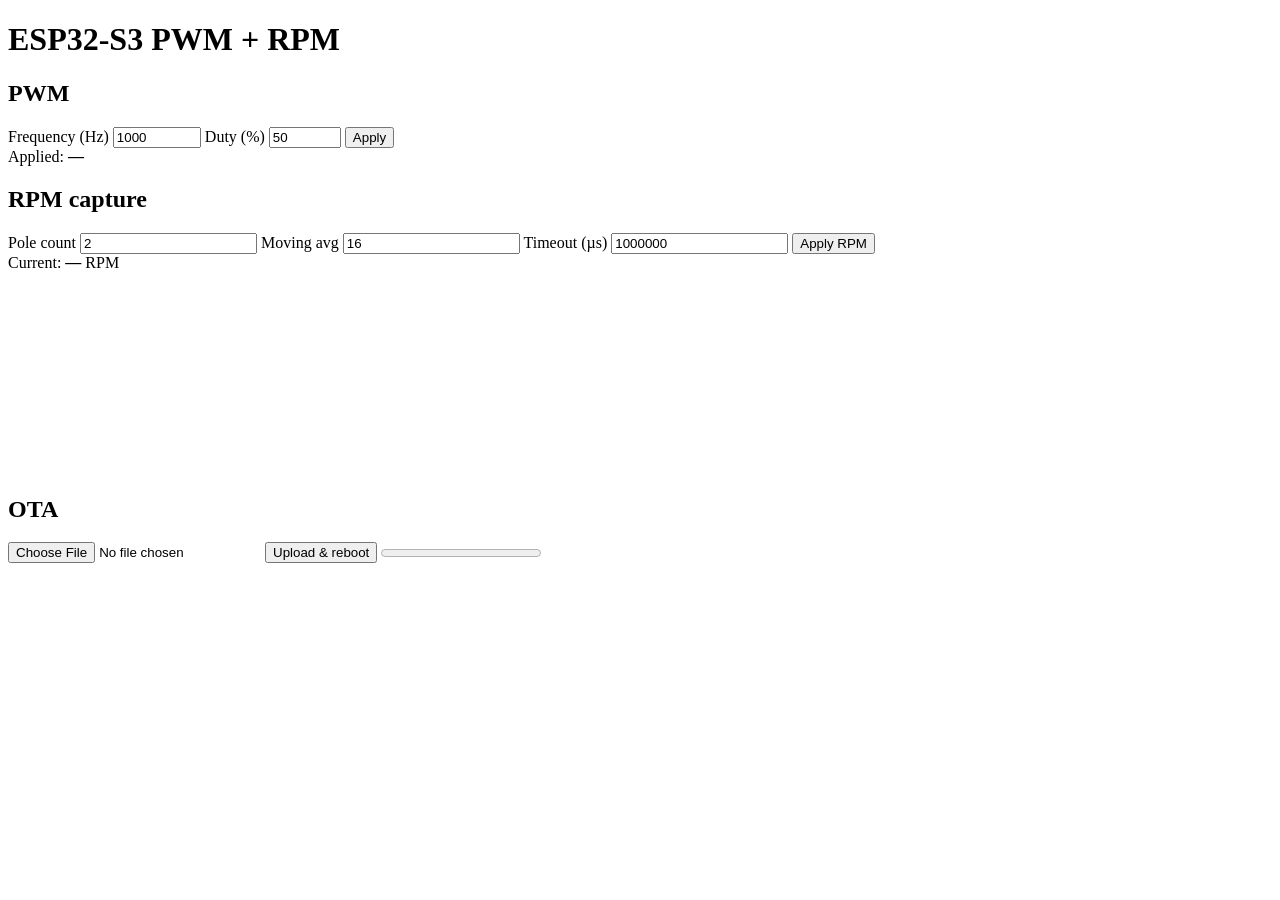
==== components/net_dashboard/web/index.html @ 4a5546ba "fix(pwm_gen): correct band table for MCPWM group prescale constraint 原本的 3-band (1 Hz – 1 MHz) 設計在 h" ====
<!doctype html>
<html lang="en">
<head>
  <meta charset="utf-8" />
  <meta name="viewport" content="width=device-width, initial-scale=1" />
  <title>ESP32-S3 PWM + RPM</title>
  <link rel="stylesheet" href="/app.css" />
</head>
<body>
  <h1>ESP32-S3 PWM + RPM</h1>

  <section class="panel">
    <h2>PWM</h2>
    <label>Frequency (Hz)
      <input id="freq" type="number" min="5" max="1000000" value="1000" />
    </label>
    <label>Duty (%)
      <input id="duty" type="number" min="0" max="100" step="0.1" value="50" />
    </label>
    <button id="apply">Apply</button>
    <div class="readout">
      <span>Applied: <b id="applied">—</b></span>
    </div>
  </section>

  <section class="panel">
    <h2>RPM capture</h2>
    <label>Pole count <input id="pole" type="number" min="1" value="2" /></label>
    <label>Moving avg <input id="mavg" type="number" min="1" value="16" /></label>
    <label>Timeout (µs) <input id="timeout_us" type="number" min="1000" value="1000000" /></label>
    <button id="apply_rpm">Apply RPM</button>
    <div class="readout">
      <span>Current: <b id="rpm">—</b> RPM</span>
    </div>
    <canvas id="chart" width="600" height="200"></canvas>
  </section>

  <section class="panel">
    <h2>OTA</h2>
    <input id="fwfile" type="file" accept=".bin" />
    <button id="upload">Upload &amp; reboot</button>
    <progress id="otaprog" max="100" value="0"></progress>
  </section>

  <script src="/app.js"></script>
</body>
</html>
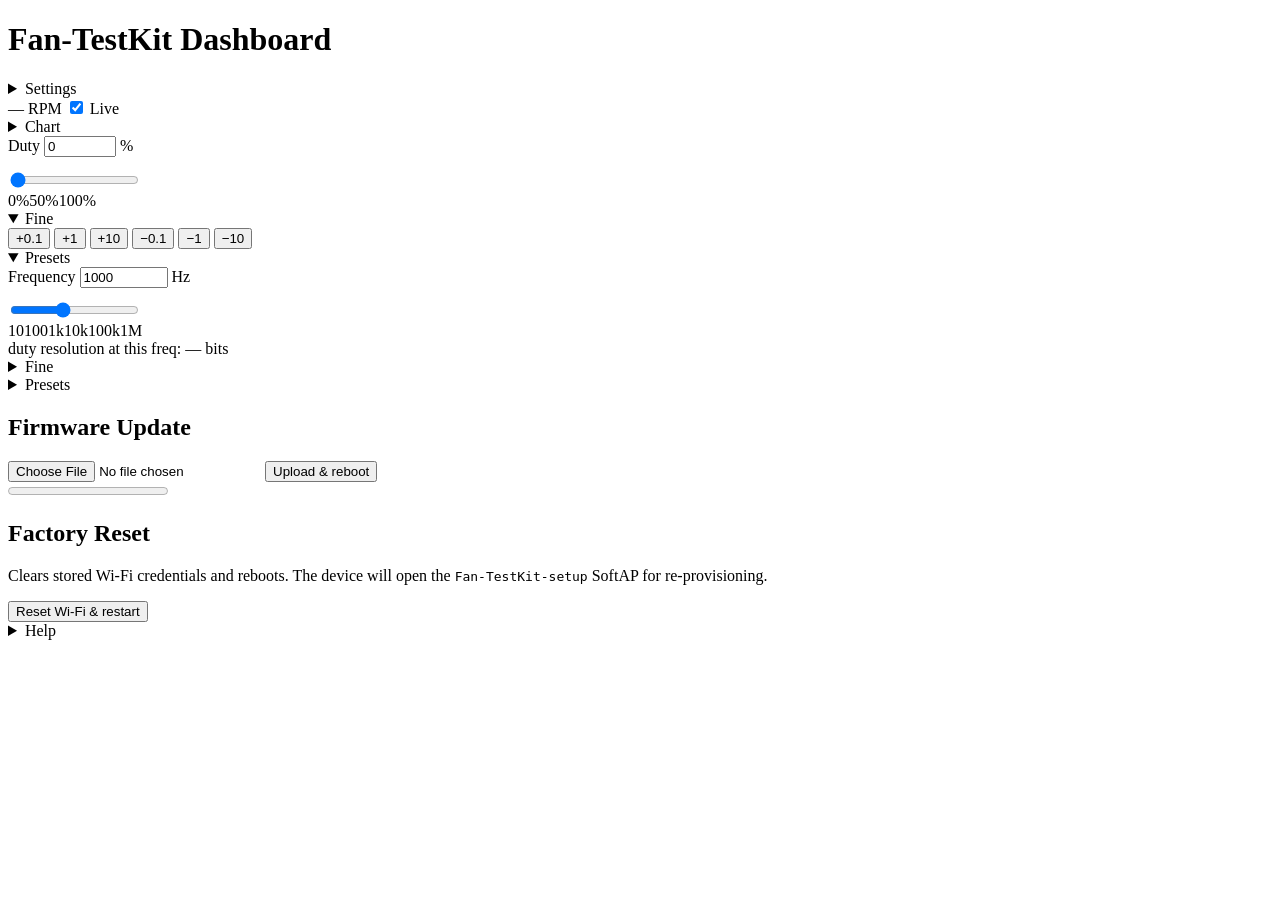
==== commit 3c4bffa5: "feat(dashboard): unified Settings panel + industrial dark theme Group all tunables into a single col" ====
--- a/components/net_dashboard/web/index.html
+++ b/components/net_dashboard/web/index.html
@@ -3,44 +3,213 @@
 <head>
   <meta charset="utf-8" />
   <meta name="viewport" content="width=device-width, initial-scale=1" />
-  <title>ESP32-S3 PWM + RPM</title>
+  <title>Fan-TestKit Dashboard</title>
   <link rel="stylesheet" href="/app.css" />
 </head>
 <body>
-  <h1>ESP32-S3 PWM + RPM</h1>
-
+  <h1>Fan-TestKit Dashboard</h1>
+
+  <!-- ============== Settings panel (RPM tunables + slider step sizes) ============== -->
+  <details class="panel settings-panel" id="settings">
+    <summary>Settings</summary>
+
+    <div class="settings-section">
+      <h3>RPM</h3>
+      <div class="settings-grid">
+        <label for="pole">Pole pairs</label>
+        <input id="pole" type="number" min="1" value="2" />
+
+        <label for="mavg">Avg window</label>
+        <input id="mavg" type="number" min="1" value="16" />
+
+        <label for="timeout_us">Timeout (µs)</label>
+        <input id="timeout_us" type="number" min="1000" value="1000000" />
+      </div>
+      <button id="apply_rpm" class="btn-primary">Apply RPM</button>
+    </div>
+
+    <div class="settings-section">
+      <h3>Step sizes</h3>
+      <div class="settings-grid">
+        <label for="duty-step">Duty step (%)</label>
+        <input id="duty-step" type="number" step="0.1" min="0.1" value="1.0" />
+
+        <label for="freq-step">Frequency step (Hz)</label>
+        <input id="freq-step" type="number" step="1" min="1" value="10" />
+      </div>
+      <p class="settings-hint">Step sizes apply immediately to the slider step on the Duty / Frequency panels.</p>
+    </div>
+  </details>
+
+  <!-- ============== RPM panel ============== -->
   <section class="panel">
-    <h2>PWM</h2>
-    <label>Frequency (Hz)
-      <input id="freq" type="number" min="5" max="1000000" value="1000" />
-    </label>
-    <label>Duty (%)
-      <input id="duty" type="number" min="0" max="100" step="0.1" value="50" />
-    </label>
-    <button id="apply">Apply</button>
-    <div class="readout">
-      <span>Applied: <b id="applied">—</b></span>
-    </div>
-  </section>
-
+    <div class="rpm-header">
+      <span class="big" id="rpm">—</span>
+      <span class="unit">RPM</span>
+      <span class="spacer"></span>
+      <label class="live-toggle">
+        <input id="rpm-live" type="checkbox" checked />
+        <span>Live</span>
+      </label>
+    </div>
+
+    <details id="rpm-chart-expander">
+      <summary>Chart</summary>
+      <div class="chart-row">
+        <div class="yaxis-col">
+          <div class="y-label">RPM</div>
+          <div class="y-ticks" id="y-ticks">
+            <span>2000</span>
+            <span>1500</span>
+            <span>1000</span>
+            <span>500</span>
+            <span>0</span>
+          </div>
+        </div>
+        <div class="chart-col">
+          <canvas id="chart"></canvas>
+          <div class="x-ticks" id="x-ticks">
+            <span>−15s</span>
+            <span>−10s</span>
+            <span>−5s</span>
+            <span>now</span>
+          </div>
+          <div class="x-label">time</div>
+        </div>
+      </div>
+    </details>
+  </section>
+
+  <!-- ============== Duty panel ============== -->
+  <section class="panel pwm-panel" id="duty-panel">
+    <div class="row">
+      <span class="label">Duty</span>
+      <input class="readout-input" id="duty-readout" type="number" step="0.1" min="0" max="100" value="0" />
+      <span class="unit">%</span>
+    </div>
+    <div class="row" style="margin-top:0.8em">
+      <input id="duty-slider" type="range" min="0" max="100" value="0" step="1" />
+    </div>
+    <div class="ticks"><span>0%</span><span>50%</span><span>100%</span></div>
+
+    <details open>
+      <summary>Fine</summary>
+      <div class="grid-finetune" id="duty-finetune">
+        <button class="pos" data-delta="0.1">+0.1</button>
+        <button class="pos" data-delta="1">+1</button>
+        <button class="pos" data-delta="10">+10</button>
+        <button class="neg" data-delta="-0.1">−0.1</button>
+        <button class="neg" data-delta="-1">−1</button>
+        <button class="neg" data-delta="-10">−10</button>
+      </div>
+    </details>
+
+    <details open>
+      <summary>Presets</summary>
+      <div class="preset-grid" id="duty-presets"></div>
+    </details>
+  </section>
+
+  <!-- ============== Frequency panel ============== -->
+  <section class="panel pwm-panel" id="freq-panel">
+    <div class="row">
+      <span class="label">Frequency</span>
+      <input class="readout-input" id="freq-readout" type="number" step="1" min="10" max="1000000" value="1000" />
+      <span class="unit">Hz</span>
+    </div>
+    <div class="row" style="margin-top:0.8em">
+      <input id="freq-slider" type="range" min="100" max="600" value="300" step="1" />
+    </div>
+    <div class="ticks">
+      <span>10</span><span>100</span><span>1k</span><span>10k</span><span>100k</span><span>1M</span>
+    </div>
+    <div class="resbits">duty resolution at this freq: <span id="freq-resbits">—</span> bits</div>
+
+    <details>
+      <summary>Fine</summary>
+      <div class="grid-finetune" id="freq-finetune">
+        <button class="pos" data-delta="1">+1</button>
+        <button class="pos" data-delta="10">+10</button>
+        <button class="pos" data-delta="100">+100</button>
+        <button class="neg" data-delta="-1">−1</button>
+        <button class="neg" data-delta="-10">−10</button>
+        <button class="neg" data-delta="-100">−100</button>
+      </div>
+    </details>
+
+    <details>
+      <summary>Presets</summary>
+      <div class="preset-grid" id="freq-presets"></div>
+    </details>
+  </section>
+
+  <!-- ============== OTA panel ============== -->
   <section class="panel">
-    <h2>RPM capture</h2>
-    <label>Pole count <input id="pole" type="number" min="1" value="2" /></label>
-    <label>Moving avg <input id="mavg" type="number" min="1" value="16" /></label>
-    <label>Timeout (µs) <input id="timeout_us" type="number" min="1000" value="1000000" /></label>
-    <button id="apply_rpm">Apply RPM</button>
-    <div class="readout">
-      <span>Current: <b id="rpm">—</b> RPM</span>
-    </div>
-    <canvas id="chart" width="600" height="200"></canvas>
-  </section>
-
+    <h2>Firmware Update</h2>
+    <div class="ota-controls">
+      <input id="fwfile" type="file" accept=".bin" />
+      <button id="upload" class="btn-primary">Upload &amp; reboot</button>
+    </div>
+    <progress id="otaprog" max="100" value="0"></progress>
+  </section>
+
+  <!-- ============== Factory reset panel ============== -->
   <section class="panel">
-    <h2>OTA</h2>
-    <input id="fwfile" type="file" accept=".bin" />
-    <button id="upload">Upload &amp; reboot</button>
-    <progress id="otaprog" max="100" value="0"></progress>
-  </section>
+    <h2>Factory Reset</h2>
+    <p class="warn">
+      Clears stored Wi-Fi credentials and reboots. The device will open the
+      <code>Fan-TestKit-setup</code> SoftAP for re-provisioning.
+    </p>
+    <button id="factory_reset" class="danger">Reset Wi-Fi &amp; restart</button>
+    <span id="factory_reset_status" class="status"></span>
+  </section>
+
+  <!-- ============== Help panel (bottom — reference material) ============== -->
+  <details class="panel help-panel" id="help">
+    <summary>Help</summary>
+
+    <h3>Pin assignments</h3>
+    <ul id="help-pins">
+      <li>PWM output: GPIO<span data-pin="pwm">?</span></li>
+      <li>Change-trigger output: GPIO<span data-pin="trigger">?</span></li>
+      <li>RPM capture input: GPIO<span data-pin="rpm">?</span></li>
+      <li>Status LED (WS2812): GPIO<span data-pin="status_led">?</span></li>
+    </ul>
+
+    <h3>Duty / Frequency</h3>
+    <p>Drives the PWM-output pin. Frequency range
+       <span data-info="freq_min">?</span>&nbsp;Hz to
+       <span data-info="freq_max">?</span>&nbsp;Hz.
+       Duty resolution decreases at high frequencies — the live
+       "duty resolution at this freq" readout shows the current bit count.</p>
+
+    <h3>RPM</h3>
+    <p>Reads tach edges on the RPM-input pin.
+       <em>RPM = edges/sec × 60 / pole pairs.</em>
+       RPM tunables and slider step sizes live in the Settings panel.</p>
+
+    <h3>Firmware Update</h3>
+    <p>Pick a <code>.bin</code> and click Upload. The device flashes to the
+       inactive OTA slot and reboots into it.</p>
+
+    <h3>Factory Reset</h3>
+    <p>Clears stored Wi-Fi credentials and reboots. Same effect as holding
+       the BOOT button for ≥ 3 seconds.</p>
+    <details class="dev-notes">
+      <summary>Developer notes</summary>
+      <p>The same reset is also reachable via USB HID report
+         <code>0x03</code> with magic byte <code>0xA5</code>, or USB CDC op
+         <code>0x20</code> with magic byte <code>0xA5</code>. All four
+         entry points land on <code>net_dashboard_factory_reset()</code>.</p>
+    </details>
+
+    <h3>Wi-Fi setup fallback</h3>
+    <p>If credentials are missing or wrong, the device opens an open SoftAP
+       named <code>Fan-TestKit-setup</code>. Connect from a phone — the
+       captive-portal page lets you enter SSID/password. After success the
+       dashboard is reachable at <code>fan-testkit.local</code> or the
+       assigned IP.</p>
+  </details>
 
   <script src="/app.js"></script>
 </body>
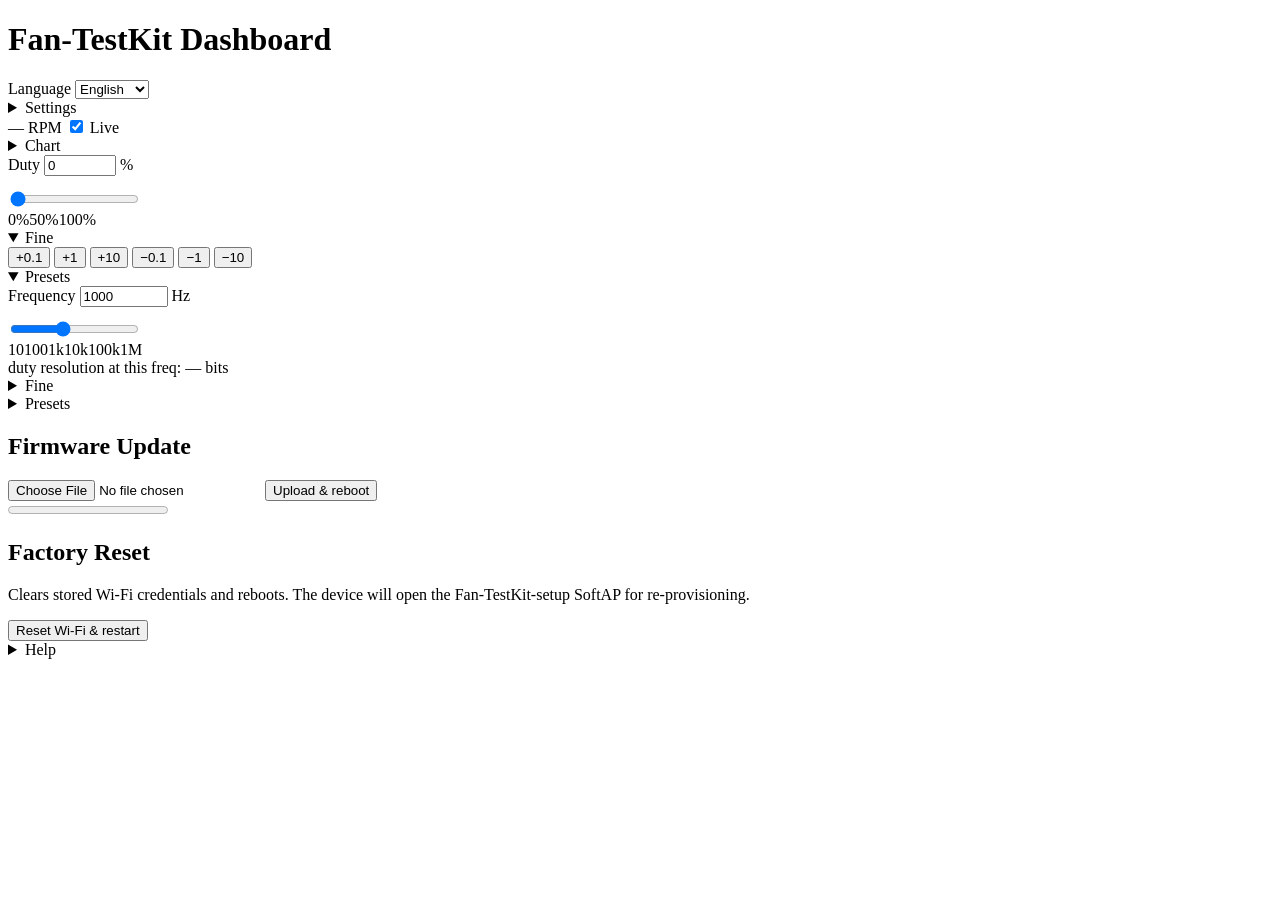
==== commit b93fe2eb: "feat(dashboard): i18n (en/繁/簡), pole-count dropdown, mavg default = 1 UI: - Rename "Pole pairs" → "P" ====
--- a/components/net_dashboard/web/index.html
+++ b/components/net_dashboard/web/index.html
@@ -7,37 +7,55 @@
   <link rel="stylesheet" href="/app.css" />
 </head>
 <body>
-  <h1>Fan-TestKit Dashboard</h1>
+  <div class="topbar">
+    <h1 data-i18n="app_title">Fan-TestKit Dashboard</h1>
+    <label class="lang-switch">
+      <span class="visually-hidden" data-i18n="language">Language</span>
+      <select id="lang-select">
+        <option value="en">English</option>
+        <option value="zh-Hant">繁體中文</option>
+        <option value="zh-Hans">简体中文</option>
+      </select>
+    </label>
+  </div>
 
   <!-- ============== Settings panel (RPM tunables + slider step sizes) ============== -->
   <details class="panel settings-panel" id="settings">
-    <summary>Settings</summary>
+    <summary data-i18n="settings">Settings</summary>
 
     <div class="settings-section">
-      <h3>RPM</h3>
+      <h3 data-i18n="rpm">RPM</h3>
       <div class="settings-grid">
-        <label for="pole">Pole pairs</label>
-        <input id="pole" type="number" min="1" value="2" />
-
-        <label for="mavg">Avg window</label>
-        <input id="mavg" type="number" min="1" value="16" />
-
-        <label for="timeout_us">Timeout (µs)</label>
+        <label for="pole" data-i18n="pole_count">Pole count</label>
+        <select id="pole">
+          <option value="2">2</option>
+          <option value="4">4</option>
+          <option value="6">6</option>
+          <option value="8">8</option>
+          <option value="10">10</option>
+          <option value="12">12</option>
+          <option value="14">14</option>
+        </select>
+
+        <label for="mavg" data-i18n="avg_window">Avg window</label>
+        <input id="mavg" type="number" min="1" value="1" />
+
+        <label for="timeout_us" data-i18n="timeout_us">Timeout (µs)</label>
         <input id="timeout_us" type="number" min="1000" value="1000000" />
       </div>
-      <button id="apply_rpm" class="btn-primary">Apply RPM</button>
+      <button id="apply_rpm" class="btn-primary" data-i18n="apply_rpm">Apply RPM</button>
     </div>
 
     <div class="settings-section">
-      <h3>Step sizes</h3>
+      <h3 data-i18n="step_sizes">Step sizes</h3>
       <div class="settings-grid">
-        <label for="duty-step">Duty step (%)</label>
+        <label for="duty-step" data-i18n="duty_step">Duty step (%)</label>
         <input id="duty-step" type="number" step="0.1" min="0.1" value="1.0" />
 
-        <label for="freq-step">Frequency step (Hz)</label>
+        <label for="freq-step" data-i18n="freq_step">Frequency step (Hz)</label>
         <input id="freq-step" type="number" step="1" min="1" value="10" />
       </div>
-      <p class="settings-hint">Step sizes apply immediately to the slider step on the Duty / Frequency panels.</p>
+      <p class="settings-hint" data-i18n="step_hint">Step sizes apply immediately to the slider step on the Duty / Frequency panels.</p>
     </div>
   </details>
 
@@ -49,12 +67,12 @@
       <span class="spacer"></span>
       <label class="live-toggle">
         <input id="rpm-live" type="checkbox" checked />
-        <span>Live</span>
+        <span data-i18n="live">Live</span>
       </label>
     </div>
 
     <details id="rpm-chart-expander">
-      <summary>Chart</summary>
+      <summary data-i18n="chart">Chart</summary>
       <div class="chart-row">
         <div class="yaxis-col">
           <div class="y-label">RPM</div>
@@ -74,7 +92,7 @@
             <span>−5s</span>
             <span>now</span>
           </div>
-          <div class="x-label">time</div>
+          <div class="x-label" data-i18n="time">time</div>
         </div>
       </div>
     </details>
@@ -83,7 +101,7 @@
   <!-- ============== Duty panel ============== -->
   <section class="panel pwm-panel" id="duty-panel">
     <div class="row">
-      <span class="label">Duty</span>
+      <span class="label" data-i18n="duty">Duty</span>
       <input class="readout-input" id="duty-readout" type="number" step="0.1" min="0" max="100" value="0" />
       <span class="unit">%</span>
     </div>
@@ -93,7 +111,7 @@
     <div class="ticks"><span>0%</span><span>50%</span><span>100%</span></div>
 
     <details open>
-      <summary>Fine</summary>
+      <summary data-i18n="fine">Fine</summary>
       <div class="grid-finetune" id="duty-finetune">
         <button class="pos" data-delta="0.1">+0.1</button>
         <button class="pos" data-delta="1">+1</button>
@@ -105,7 +123,7 @@
     </details>
 
     <details open>
-      <summary>Presets</summary>
+      <summary data-i18n="presets">Presets</summary>
       <div class="preset-grid" id="duty-presets"></div>
     </details>
   </section>
@@ -113,7 +131,7 @@
   <!-- ============== Frequency panel ============== -->
   <section class="panel pwm-panel" id="freq-panel">
     <div class="row">
-      <span class="label">Frequency</span>
+      <span class="label" data-i18n="frequency">Frequency</span>
       <input class="readout-input" id="freq-readout" type="number" step="1" min="10" max="1000000" value="1000" />
       <span class="unit">Hz</span>
     </div>
@@ -123,10 +141,10 @@
     <div class="ticks">
       <span>10</span><span>100</span><span>1k</span><span>10k</span><span>100k</span><span>1M</span>
     </div>
-    <div class="resbits">duty resolution at this freq: <span id="freq-resbits">—</span> bits</div>
+    <div class="resbits"><span data-i18n="duty_res_label">duty resolution at this freq:</span> <span id="freq-resbits">—</span> <span data-i18n="bits">bits</span></div>
 
     <details>
-      <summary>Fine</summary>
+      <summary data-i18n="fine">Fine</summary>
       <div class="grid-finetune" id="freq-finetune">
         <button class="pos" data-delta="1">+1</button>
         <button class="pos" data-delta="10">+10</button>
@@ -138,73 +156,74 @@
     </details>
 
     <details>
-      <summary>Presets</summary>
+      <summary data-i18n="presets">Presets</summary>
       <div class="preset-grid" id="freq-presets"></div>
     </details>
   </section>
 
   <!-- ============== OTA panel ============== -->
   <section class="panel">
-    <h2>Firmware Update</h2>
+    <h2 data-i18n="firmware_update">Firmware Update</h2>
     <div class="ota-controls">
       <input id="fwfile" type="file" accept=".bin" />
-      <button id="upload" class="btn-primary">Upload &amp; reboot</button>
+      <button id="upload" class="btn-primary" data-i18n="upload_reboot">Upload &amp; reboot</button>
     </div>
     <progress id="otaprog" max="100" value="0"></progress>
   </section>
 
   <!-- ============== Factory reset panel ============== -->
   <section class="panel">
-    <h2>Factory Reset</h2>
-    <p class="warn">
+    <h2 data-i18n="factory_reset">Factory Reset</h2>
+    <p class="warn" data-i18n="factory_reset_warn">
       Clears stored Wi-Fi credentials and reboots. The device will open the
-      <code>Fan-TestKit-setup</code> SoftAP for re-provisioning.
+      Fan-TestKit-setup SoftAP for re-provisioning.
     </p>
-    <button id="factory_reset" class="danger">Reset Wi-Fi &amp; restart</button>
+    <button id="factory_reset" class="danger" data-i18n="reset_wifi_btn">Reset Wi-Fi &amp; restart</button>
     <span id="factory_reset_status" class="status"></span>
   </section>
 
   <!-- ============== Help panel (bottom — reference material) ============== -->
   <details class="panel help-panel" id="help">
-    <summary>Help</summary>
-
-    <h3>Pin assignments</h3>
+    <summary data-i18n="help">Help</summary>
+
+    <h3 data-i18n="help_pins_h">Pin assignments</h3>
     <ul id="help-pins">
-      <li>PWM output: GPIO<span data-pin="pwm">?</span></li>
-      <li>Change-trigger output: GPIO<span data-pin="trigger">?</span></li>
-      <li>RPM capture input: GPIO<span data-pin="rpm">?</span></li>
-      <li>Status LED (WS2812): GPIO<span data-pin="status_led">?</span></li>
+      <li><span data-i18n="help_pin_pwm">PWM output:</span> GPIO<span data-pin="pwm">?</span></li>
+      <li><span data-i18n="help_pin_trigger">Change-trigger output:</span> GPIO<span data-pin="trigger">?</span></li>
+      <li><span data-i18n="help_pin_rpm">RPM capture input:</span> GPIO<span data-pin="rpm">?</span></li>
+      <li><span data-i18n="help_pin_led">Status LED (WS2812):</span> GPIO<span data-pin="status_led">?</span></li>
     </ul>
 
-    <h3>Duty / Frequency</h3>
-    <p>Drives the PWM-output pin. Frequency range
+    <h3 data-i18n="help_pwm_h">Duty / Frequency</h3>
+    <p data-i18n="help_pwm_p" data-i18n-html>
+       Drives the PWM-output pin. Frequency range
        <span data-info="freq_min">?</span>&nbsp;Hz to
        <span data-info="freq_max">?</span>&nbsp;Hz.
        Duty resolution decreases at high frequencies — the live
        "duty resolution at this freq" readout shows the current bit count.</p>
 
-    <h3>RPM</h3>
-    <p>Reads tach edges on the RPM-input pin.
-       <em>RPM = edges/sec × 60 / pole pairs.</em>
+    <h3 data-i18n="help_rpm_h">RPM</h3>
+    <p data-i18n="help_rpm_p">Reads tach edges on the RPM-input pin.
+       <em>RPM = edges/sec × 60 × 2 / pole count.</em>
        RPM tunables and slider step sizes live in the Settings panel.</p>
 
-    <h3>Firmware Update</h3>
-    <p>Pick a <code>.bin</code> and click Upload. The device flashes to the
+    <h3 data-i18n="help_ota_h">Firmware Update</h3>
+    <p data-i18n="help_ota_p">Pick a <code>.bin</code> and click Upload. The device flashes to the
        inactive OTA slot and reboots into it.</p>
 
-    <h3>Factory Reset</h3>
-    <p>Clears stored Wi-Fi credentials and reboots. Same effect as holding
+    <h3 data-i18n="help_reset_h">Factory Reset</h3>
+    <p data-i18n="help_reset_p">Clears stored Wi-Fi credentials and reboots. Same effect as holding
        the BOOT button for ≥ 3 seconds.</p>
     <details class="dev-notes">
-      <summary>Developer notes</summary>
-      <p>The same reset is also reachable via USB HID report
+      <summary data-i18n="help_dev_notes">Developer notes</summary>
+      <p data-i18n="help_dev_notes_p">The same reset is also reachable via USB HID report
          <code>0x03</code> with magic byte <code>0xA5</code>, or USB CDC op
          <code>0x20</code> with magic byte <code>0xA5</code>. All four
          entry points land on <code>net_dashboard_factory_reset()</code>.</p>
     </details>
 
-    <h3>Wi-Fi setup fallback</h3>
-    <p>If credentials are missing or wrong, the device opens an open SoftAP
+    <h3 data-i18n="help_wifi_h">Wi-Fi setup fallback</h3>
+    <p data-i18n="help_wifi_p">If credentials are missing or wrong, the device opens an open SoftAP
        named <code>Fan-TestKit-setup</code>. Connect from a phone — the
        captive-portal page lets you enter SSID/password. After success the
        dashboard is reachable at <code>fan-testkit.local</code> or the
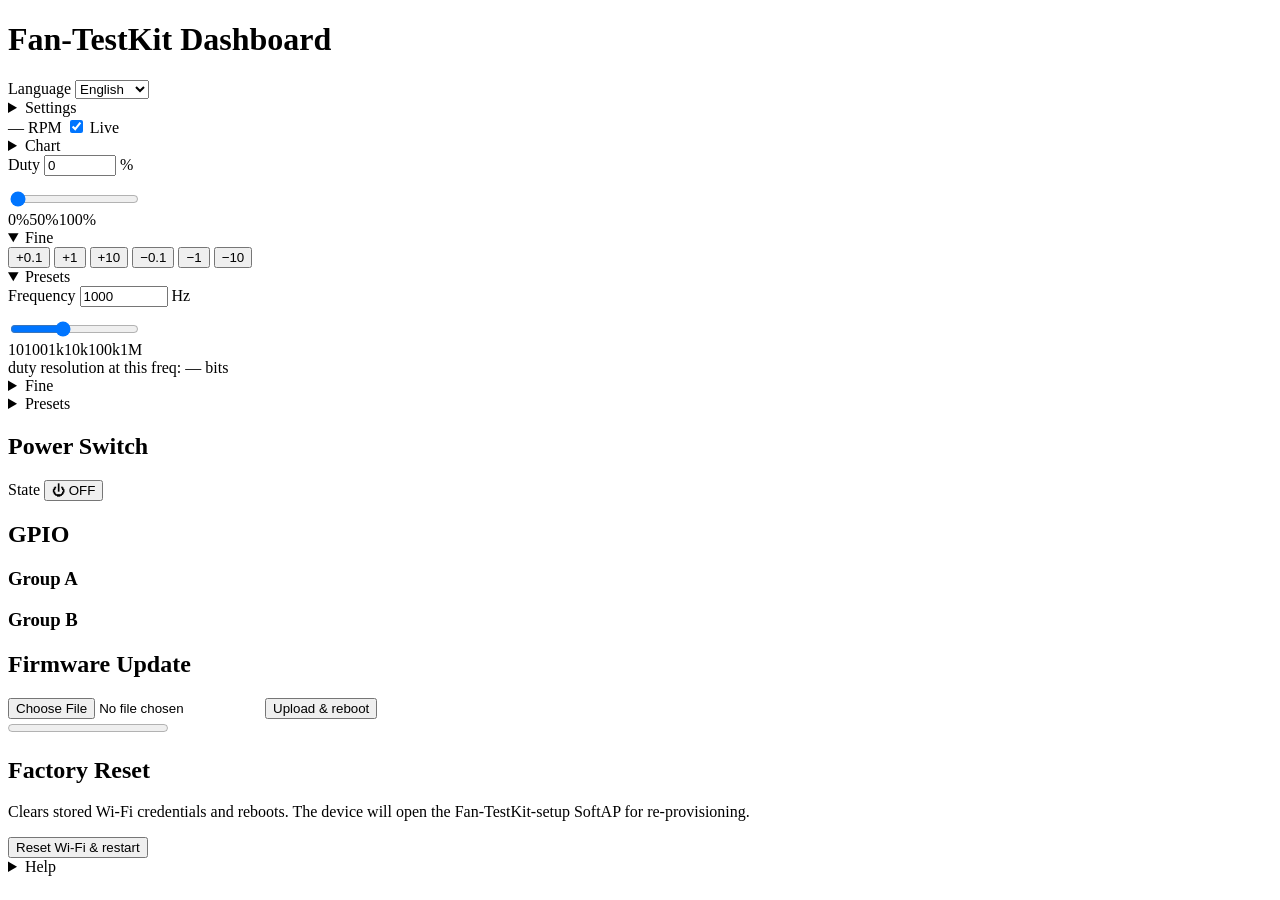
==== commit ff48db3f: "Merge branch 'feature/gpio-io'" ====
--- a/components/net_dashboard/web/index.html
+++ b/components/net_dashboard/web/index.html
@@ -56,6 +56,15 @@
         <input id="freq-step" type="number" step="1" min="1" value="10" />
       </div>
       <p class="settings-hint" data-i18n="step_hint">Step sizes apply immediately to the slider step on the Duty / Frequency panels.</p>
+    </div>
+
+    <div class="settings-section">
+      <h3 data-i18n="gpio_output">GPIO output</h3>
+      <div class="settings-grid">
+        <label for="pulse-width-ms" data-i18n="pulse_width_label">Pulse width (ms)</label>
+        <input id="pulse-width-ms" type="number" min="1" max="10000" value="100" />
+      </div>
+      <button id="apply_pulse_width" class="btn-primary" data-i18n="apply_pulse_width">Apply</button>
     </div>
   </details>
 
@@ -161,6 +170,33 @@
     </details>
   </section>
 
+  <!-- ============== Power switch panel ============== -->
+  <section class="panel power-panel">
+    <h2 data-i18n="power_switch">Power Switch</h2>
+    <div class="row">
+      <span class="label" data-i18n="power_state">State</span>
+      <button id="power_btn" class="big-toggle" type="button" data-on="0">
+        <span class="ico">⏻</span>
+        <span class="txt" data-i18n="power_off">OFF</span>
+      </button>
+    </div>
+  </section>
+
+  <!-- ============== GPIO panel ============== -->
+  <section class="panel gpio-panel">
+    <h2 data-i18n="gpio">GPIO</h2>
+
+    <div class="gpio-group">
+      <h3 data-i18n="group_a">Group A</h3>
+      <div class="gpio-rows" id="gpio-group-a"></div>
+    </div>
+
+    <div class="gpio-group">
+      <h3 data-i18n="group_b">Group B</h3>
+      <div class="gpio-rows" id="gpio-group-b"></div>
+    </div>
+  </section>
+
   <!-- ============== OTA panel ============== -->
   <section class="panel">
     <h2 data-i18n="firmware_update">Firmware Update</h2>
@@ -192,6 +228,9 @@
       <li><span data-i18n="help_pin_trigger">Change-trigger output:</span> GPIO<span data-pin="trigger">?</span></li>
       <li><span data-i18n="help_pin_rpm">RPM capture input:</span> GPIO<span data-pin="rpm">?</span></li>
       <li><span data-i18n="help_pin_led">Status LED (WS2812):</span> GPIO<span data-pin="status_led">?</span></li>
+      <li><span data-i18n="help_pin_power">Power-switch:</span> GPIO<span data-pin="power_switch">?</span></li>
+      <li><span data-i18n="help_pin_group_a">GPIO Group A:</span> <span data-pin-list="group_a">?</span></li>
+      <li><span data-i18n="help_pin_group_b">GPIO Group B:</span> <span data-pin-list="group_b">?</span></li>
     </ul>
 
     <h3 data-i18n="help_pwm_h">Duty / Frequency</h3>
@@ -222,6 +261,9 @@
          entry points land on <code>net_dashboard_factory_reset()</code>.</p>
     </details>
 
+    <h3 data-i18n="help_gpio_h">GPIO &amp; Power</h3>
+    <p data-i18n="help_gpio_p">Group A defaults to input (pull-down) and Group B defaults to output (low). Each pin can be flipped between input and output at runtime; outputs support level toggle and a one-shot pulse of configurable width. Power switch toggles a GPIO whose polarity (active-high / active-low) is set at build time via Kconfig.</p>
+
     <h3 data-i18n="help_wifi_h">Wi-Fi setup fallback</h3>
     <p data-i18n="help_wifi_p">If credentials are missing or wrong, the device opens an open SoftAP
        named <code>Fan-TestKit-setup</code>. Connect from a phone — the
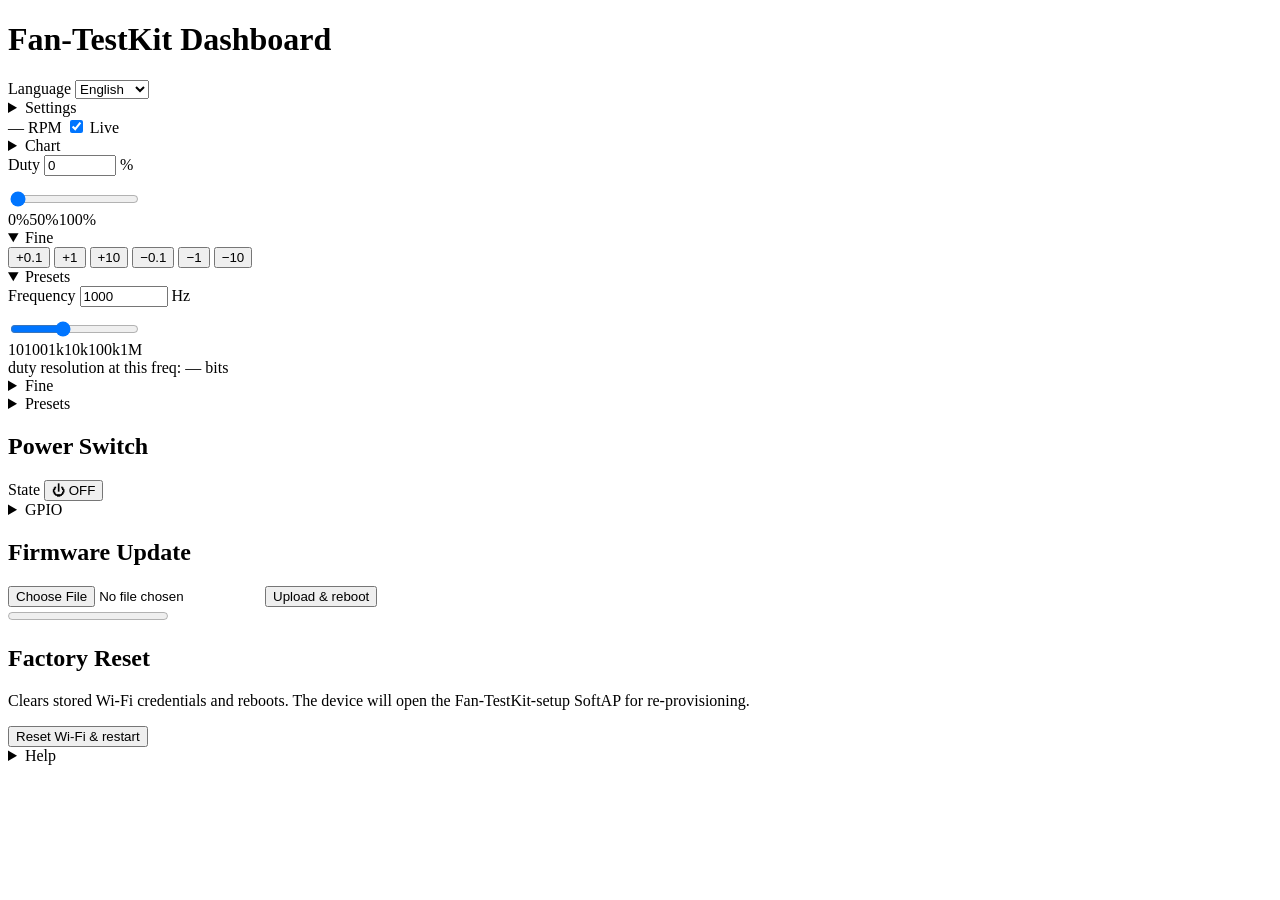
==== commit 9687e381: "feat(dashboard): wrap GPIO panel in collapsible expander Switches the GPIO panel from <section class" ====
--- a/components/net_dashboard/web/index.html
+++ b/components/net_dashboard/web/index.html
@@ -183,8 +183,8 @@
   </section>
 
   <!-- ============== GPIO panel ============== -->
-  <section class="panel gpio-panel">
-    <h2 data-i18n="gpio">GPIO</h2>
+  <details class="panel gpio-panel" id="gpio">
+    <summary data-i18n="gpio">GPIO</summary>
 
     <div class="gpio-group">
       <h3 data-i18n="group_a">Group A</h3>
@@ -195,7 +195,7 @@
       <h3 data-i18n="group_b">Group B</h3>
       <div class="gpio-rows" id="gpio-group-b"></div>
     </div>
-  </section>
+  </details>
 
   <!-- ============== OTA panel ============== -->
   <section class="panel">
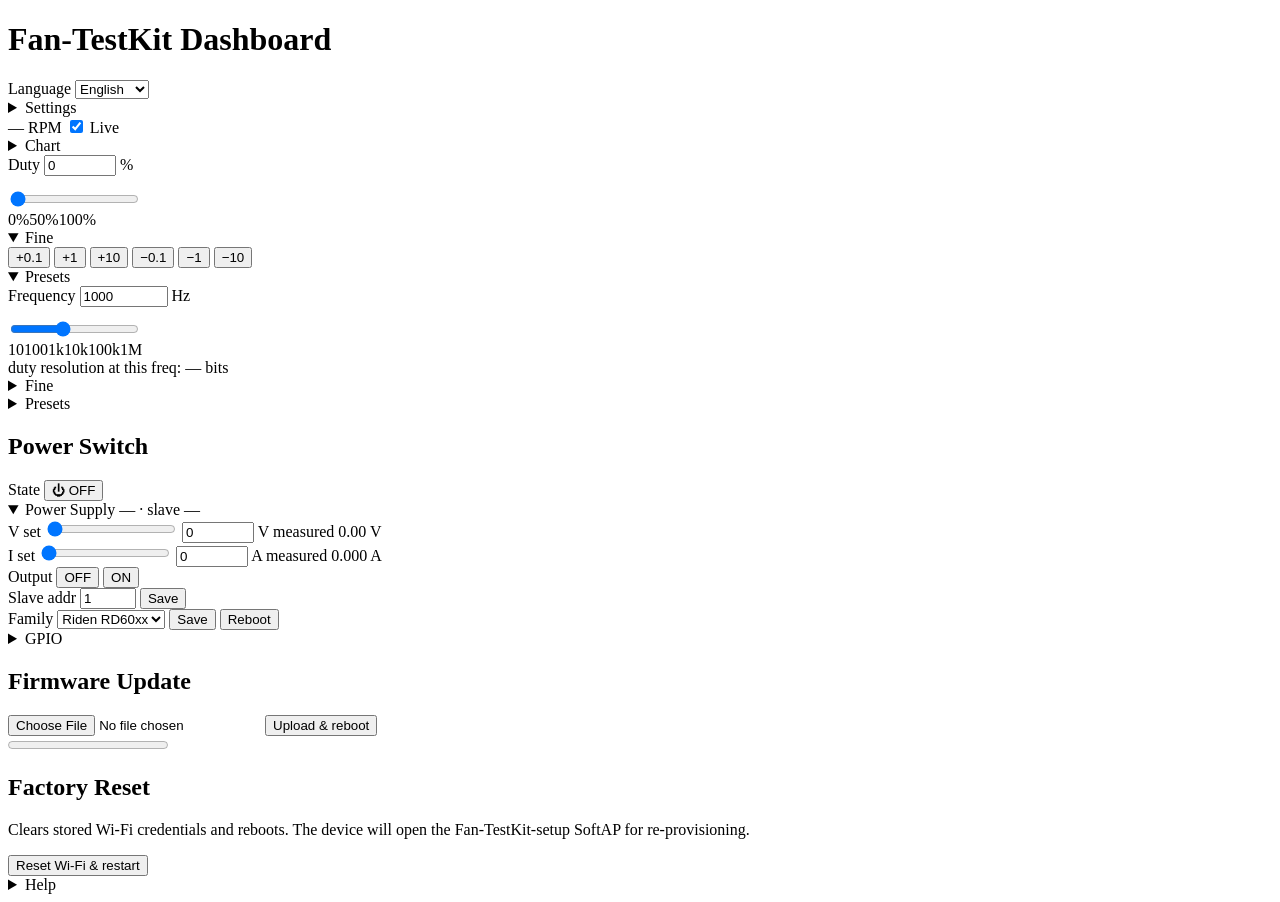
==== commit 96c28046: "feat(dashboard): unified Save + apply-on-change UX Removes the three Apply buttons (Apply RPM, Apply" ====
--- a/components/net_dashboard/web/index.html
+++ b/components/net_dashboard/web/index.html
@@ -43,7 +43,6 @@
         <label for="timeout_us" data-i18n="timeout_us">Timeout (µs)</label>
         <input id="timeout_us" type="number" min="1000" value="1000000" />
       </div>
-      <button id="apply_rpm" class="btn-primary" data-i18n="apply_rpm">Apply RPM</button>
     </div>
 
     <div class="settings-section">
@@ -64,7 +63,11 @@
         <label for="pulse-width-ms" data-i18n="pulse_width_label">Pulse width (ms)</label>
         <input id="pulse-width-ms" type="number" min="1" max="10000" value="100" />
       </div>
-      <button id="apply_pulse_width" class="btn-primary" data-i18n="apply_pulse_width">Apply</button>
+    </div>
+
+    <div class="settings-row">
+      <button id="save-all-btn" data-i18n="save">Save</button>
+      <span id="save-all-status" class="save-status"></span>
     </div>
   </details>
 
@@ -182,18 +185,75 @@
     </div>
   </section>
 
+
+  <!-- ============== Power Supply panel ============== -->
+  <details id="psu-panel" class="panel psu-panel" open>
+    <summary>
+      <span data-i18n="psu_title">Power Supply</span>
+      <span class="psu-meta">
+        <span id="psu-model">—</span>
+        <span> · slave </span>
+        <span id="psu-slave">—</span>
+      </span>
+      <span id="psu-link" class="psu-link" data-state="down" title="link"></span>
+    </summary>
+    <div class="psu-body">
+      <div class="psu-row">
+        <label data-i18n="psu_v_set">V set</label>
+        <input type="range"  id="psu-v-slider" min="0" max="60"   step="0.01"  value="0" />
+        <input type="number" id="psu-v-input"  min="0" max="60"   step="0.01"  value="0" />
+        <span class="psu-unit">V</span>
+        <span class="psu-meas">
+          <span data-i18n="psu_measured">measured</span>
+          <span id="psu-v-out">0.00</span> V
+        </span>
+      </div>
+      <div class="psu-row">
+        <label data-i18n="psu_i_set">I set</label>
+        <input type="range"  id="psu-i-slider" min="0" max="6"    step="0.001" value="0" />
+        <input type="number" id="psu-i-input"  min="0" max="6"    step="0.001" value="0" />
+        <span class="psu-unit">A</span>
+        <span class="psu-meas">
+          <span data-i18n="psu_measured">measured</span>
+          <span id="psu-i-out">0.000</span> A
+        </span>
+      </div>
+      <div class="psu-row">
+        <label data-i18n="psu_output">Output</label>
+        <button id="psu-out-off" class="psu-btn" data-i18n="psu_off">OFF</button>
+        <button id="psu-out-on"  class="psu-btn" data-i18n="psu_on">ON</button>
+      </div>
+      <div class="psu-row psu-settings">
+        <label data-i18n="psu_slave_lbl">Slave addr</label>
+        <input type="number" id="psu-slave-input" min="1" max="255" value="1" />
+        <button id="psu-slave-save" data-i18n="psu_save">Save</button>
+      </div>
+      <div class="psu-row psu-settings">
+        <label data-i18n="psu_family_lbl">Family</label>
+        <select id="psu-family-select">
+          <option value="riden">Riden RD60xx</option>
+          <option value="xy_sk120">XY-SK120</option>
+          <option value="wz5005">WZ5005</option>
+        </select>
+        <button id="psu-family-save" data-i18n="psu_save">Save</button>
+        <button id="psu-reboot" class="psu-btn" data-i18n="psu_reboot">Reboot</button>
+        <span id="psu-family-pending" class="psu-pending" hidden></span>
+      </div>
+    </div>
+  </details>
+
   <!-- ============== GPIO panel ============== -->
   <details class="panel gpio-panel" id="gpio">
     <summary data-i18n="gpio">GPIO</summary>
 
     <div class="gpio-group">
+      <h3 data-i18n="group_b">Group B</h3>
+      <div class="gpio-rows" id="gpio-group-b"></div>
+    </div>
+
+    <div class="gpio-group">
       <h3 data-i18n="group_a">Group A</h3>
       <div class="gpio-rows" id="gpio-group-a"></div>
-    </div>
-
-    <div class="gpio-group">
-      <h3 data-i18n="group_b">Group B</h3>
-      <div class="gpio-rows" id="gpio-group-b"></div>
     </div>
   </details>
 
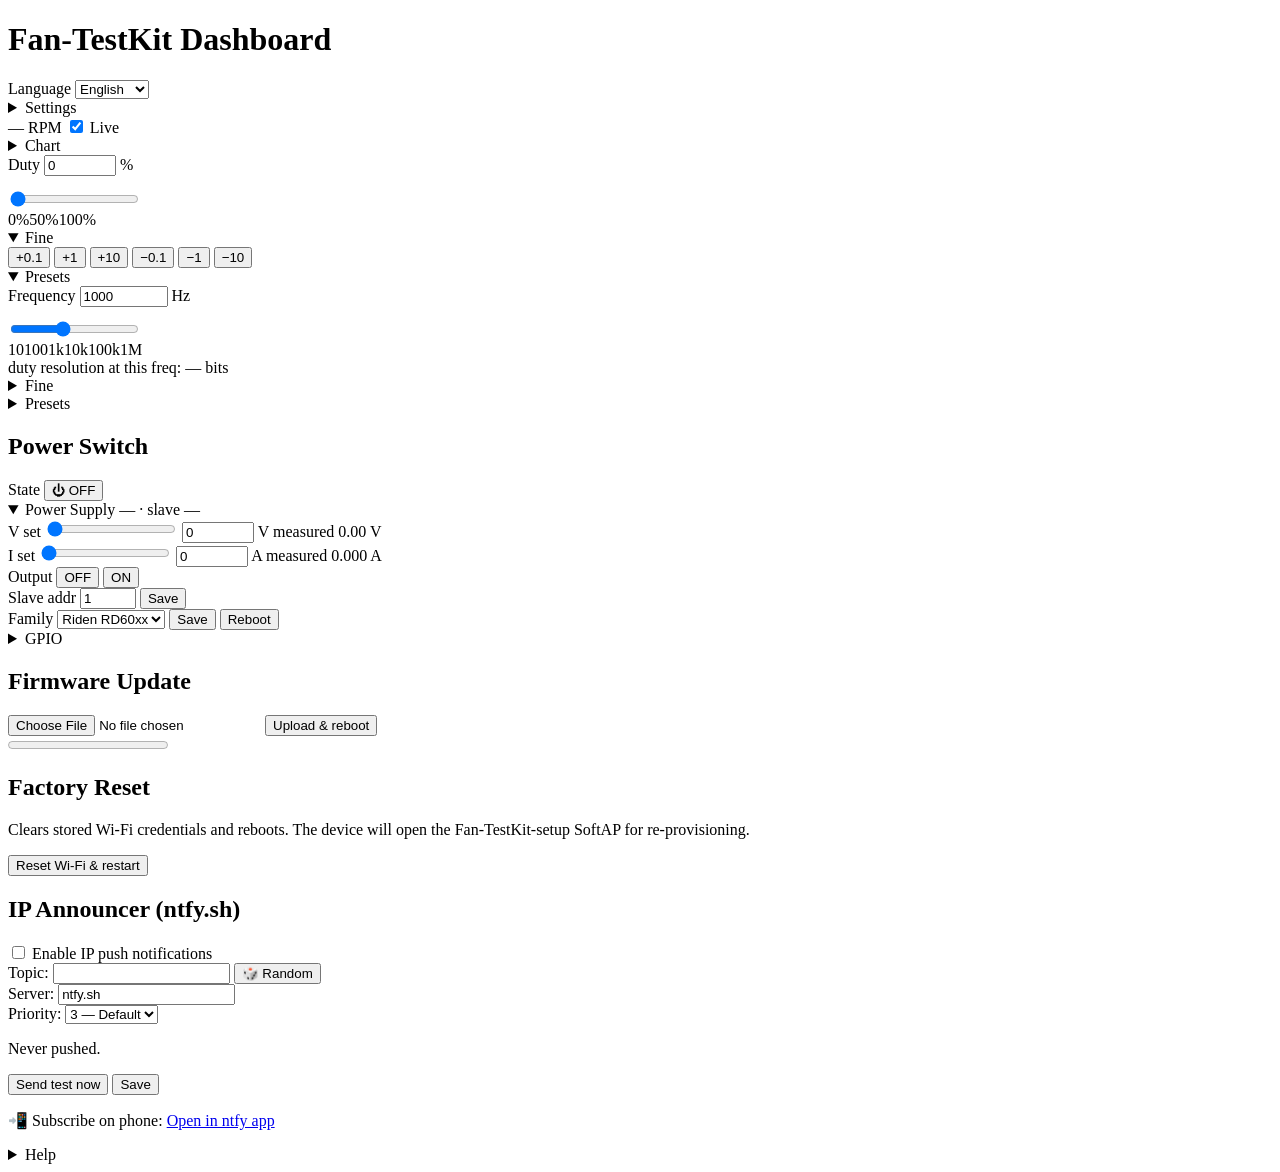
==== commit 5c5a7d09: "feat(announcer): dashboard Settings panel + i18n + status binding Browser-side UI for the announcer." ====
--- a/components/net_dashboard/web/index.html
+++ b/components/net_dashboard/web/index.html
@@ -278,6 +278,58 @@
     <span id="factory_reset_status" class="status"></span>
   </section>
 
+  <!-- ============== IP Announcer panel ============== -->
+  <section class="panel" id="announcer">
+    <h2 data-i18n="announcer_h">IP Announcer (ntfy.sh)</h2>
+
+    <div id="announcer-banner" class="banner banner-error" hidden>
+      <span data-i18n="announcer_banner_placeholder">
+        Topic looks like a placeholder — change it before enabling push.
+      </span>
+    </div>
+
+    <label>
+      <input type="checkbox" id="announcer-enable" />
+      <span data-i18n="announcer_enable">Enable IP push notifications</span>
+    </label>
+
+    <div class="row">
+      <label data-i18n="announcer_topic">Topic:</label>
+      <input type="text" id="announcer-topic" maxlength="64" />
+      <button type="button" id="announcer-randomize" data-i18n="announcer_random">🎲 Random</button>
+    </div>
+
+    <div class="row">
+      <label data-i18n="announcer_server">Server:</label>
+      <input type="text" id="announcer-server" maxlength="96" value="ntfy.sh" />
+    </div>
+
+    <div class="row">
+      <label data-i18n="announcer_priority">Priority:</label>
+      <select id="announcer-priority">
+        <option value="1">1 — Min</option>
+        <option value="2">2 — Low</option>
+        <option value="3" selected>3 — Default</option>
+        <option value="4">4 — High</option>
+        <option value="5">5 — Max</option>
+      </select>
+    </div>
+
+    <p class="status" id="announcer-status" data-i18n="announcer_status_never">
+      Never pushed.
+    </p>
+
+    <div class="row">
+      <button type="button" id="announcer-test" data-i18n="announcer_test">Send test now</button>
+      <button type="button" id="announcer-save" data-i18n="announcer_save">Save</button>
+    </div>
+
+    <p class="hint">
+      <span data-i18n="announcer_subscribe_h">📲 Subscribe on phone:</span>
+      <a id="announcer-deeplink" href="#" data-i18n="announcer_open_in_app">Open in ntfy app</a>
+    </p>
+  </section>
+
   <!-- ============== Help panel (bottom — reference material) ============== -->
   <details class="panel help-panel" id="help">
     <summary data-i18n="help">Help</summary>
